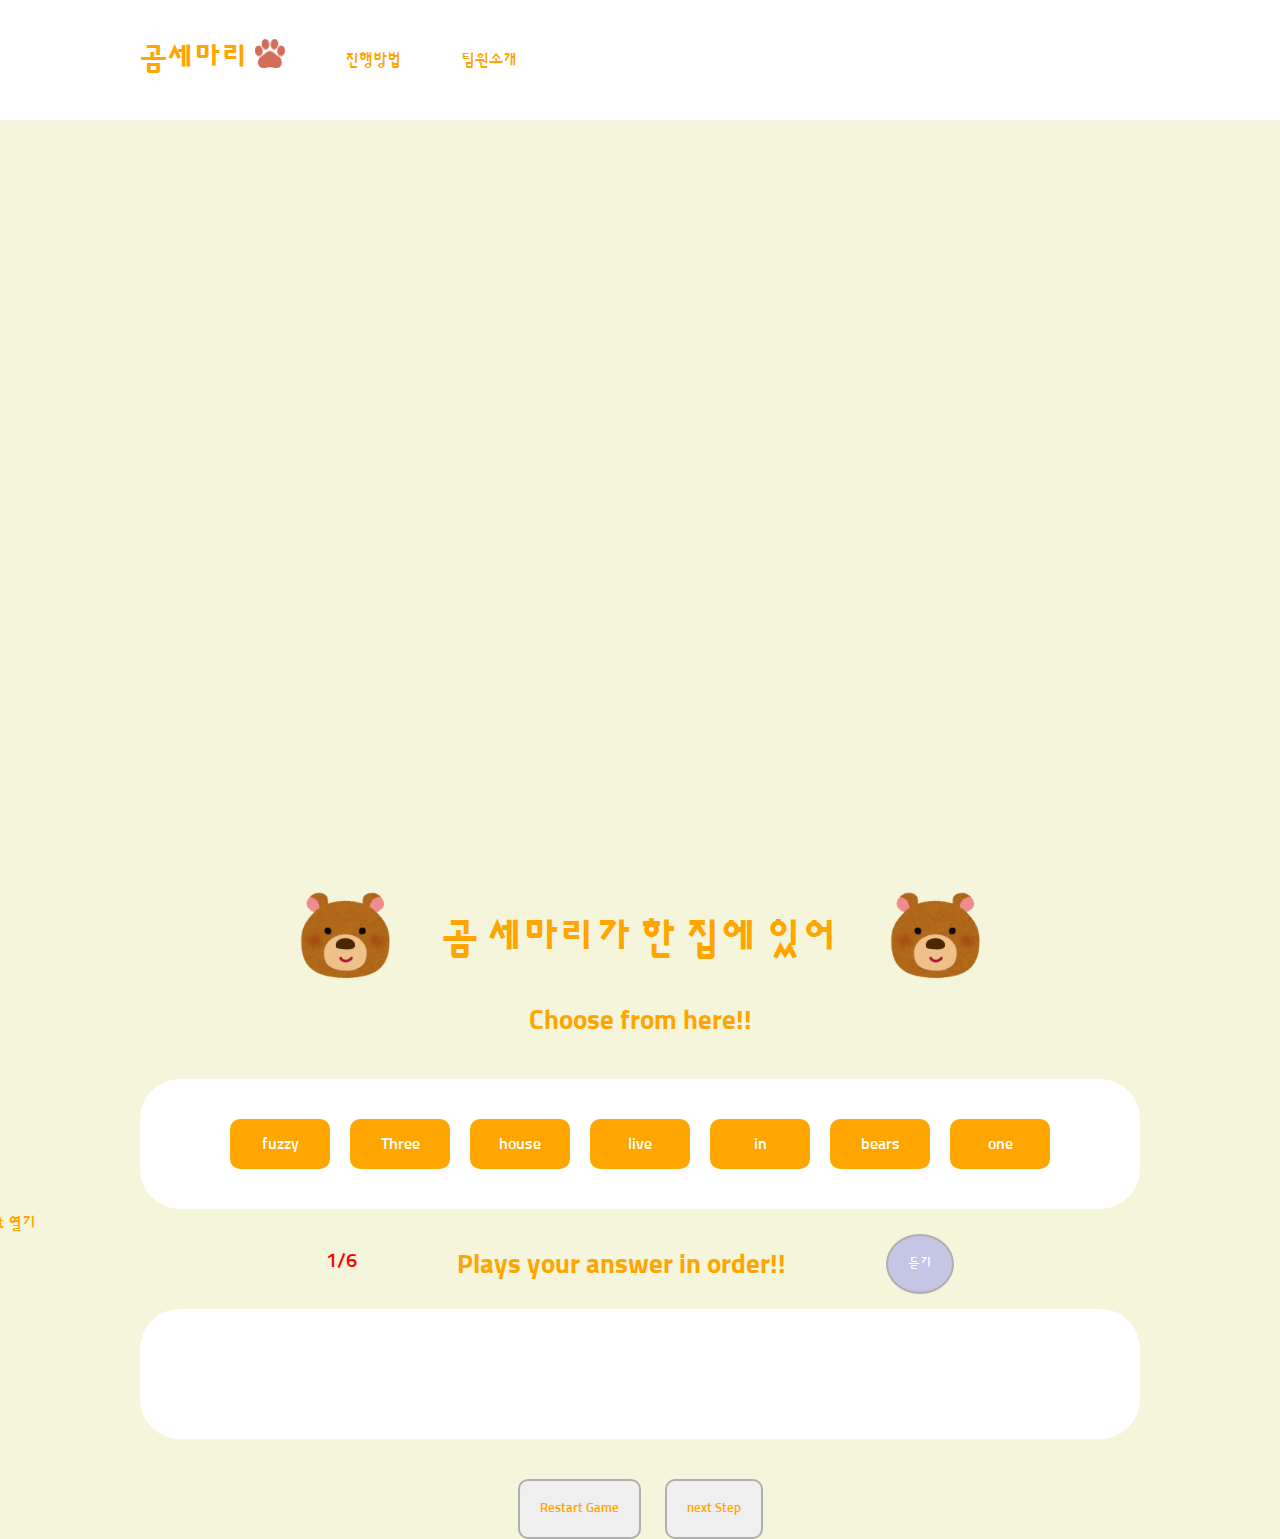
==== MAIN/main.html @ eb65d5d0 "1217 강문호 commit" ====
<!DOCTYPE html>
<html lang="en">
<head>
    <meta charset="UTF-8">
    <meta http-equiv="X-UA-Compatible" content="IE=edge">
    <meta name="viewport" content="width=device-width, initial-scale=1.0">
    <title>영어퀴즈!</title>
    <link rel="stylesheet" href="style.css">
    <script src="jquery.js"></script>
    <script src="song.js"></script>
    <script src="app.js"></script>
</head>
<body>
    
    <header>
        <nav>
            <h1>곰세마리
                <img src="../IMG/foot.png" alt="" width="30px">
            </h1>
            <ul>
                <li><a href="#">진행방법</a></li>
                <li><a href="#">팀원소개</a></li>
            </ul>
        </nav>
    </header>
    <section>
        <article>
            <embed class="avi" src="https://www.youtube.com/embed/9DG0WdjaEGY" title="YouTube video player" width="960" height="720">
            </article>
            <article>
                <div class="wordZone">
                    <img src="../IMG/pngBear.png" alt="">
                    <p class="word"></p>
                    <img src="../IMG/pngBear.png" alt="">
                </div> <!-- wordZone-->

                <h3>Choose from here!!</h3>

                <div class="box"></div> <!--card를 담는 box-->

                <div class="plays">
                    <p class="remain">남은문항수</p>
                    <h3>Plays your answer in order!!</h3>
                    <button id="aviTimeBtn">듣기</button>
                </div><!--plays-->
                <div class="box" id="answerBox"></div> <!-- 정답 box-->
            </article> <!-- article 2 -->

            <button id="resultBtn">Restart Game</button>
            <button id="nextBtn">next Step</button>

            <aside>
                <span>Play List 열기</span>
                <button id="songBtn"><img src="../IMG/song1.png" alt="" width="50px"></button>
                <ul class="songList hidden">
                    <li>
                        <a href="">
                            <img src="../IMG/bear.jpg" width="50px" alt="">
                            <p>곰세마리</p>
                        </a>
                    </li>
                    <li>
                        <a href="">
                            <img src="../IMG/older.jpg" width="100px" alt="">
                            <p>Order</p>
                        </a>
                    </li>
                </ul>
            </aside>
        </section>
    </div>
</body>
</html>
---- MAIN/style.css ----
@import url('https://fonts.googleapis.com/css2?family=Jua&family=Single+Day&family=Sunflower:wght@700&display=swap'); 
*{
    font-family: 'Sunflower', sans-serif;
    color : orange;
    margin: 0;
    padding: 0;
    text-decoration: none;
    list-style: none;
}    
body {
    background-color: beige;
}
/* ////////////////////////////////////////////////////// header */
header {
    background-color: white;
    padding: 30px 0;
}
nav {
    display: flex;
    width: 1000px;
    margin: 0 auto;
}
h1 { 
    font-size: 30px;
    margin-right: 30px;
    line-height: 60px;
}
nav ul {
    display : flex;
    line-height: 60px;
}

nav ul li a {
    padding: 30px;
}
nav li a:hover{
    text-decoration: underline wavy #C5C5E6;
    text-underline-offset : 5px;

}
/* ////////////////////////////////////////////////////// header */
section {
    width: 1000px;
    margin: 0 auto;
    text-align: center;
    position: relative;
}
.word {
    font-size: 40px;
    font-weight: bold;
}
.box{
    height: 50px;
    background-color: white;
    padding: 40px;
    justify-content: center;
    border-radius: 40px;
    margin-bottom: 40px;
    display: flex;
}
h3 {
    font-size: 27px;
    margin-bottom: 40px;
}
.wordZone {
    display: flex;
    justify-content: center;
    margin-top: 70px;
}
.wordZone img {
    width: 90px;    
    position: relative;
    top: -24px;
}

.word {   /* 한글 노래 출력하는 태그*/
    width: 500px;
}
.card {
    width: 100px;
    height: 50px;
    line-height: 50px;
    text-align: center;
    border-radius: 10px;
    background-color: orange;
    margin-right: 20px;
    color: white;
}
.card:last-child {
    margin-right: 0;
}

button{
    padding: 20px;
    border: 2px solid rgb(175, 175, 175);
    border-radius: 10px;
    cursor: pointer;
    animation-duration: .2s;
    margin-right: 20px;
}
button:active{
    box-shadow: inset -.3rem -.1rem 1.4rem  #FBFBFB,
    inset .3rem .4rem .8rem #BEC5D0;
}

.plays {
    display: flex;
    justify-content: center;
    margin-top: 70px 0;
}
.remain {
    font-size: 20px;
    color: red;
}
.plays h3 {
    margin: 0px 100px;
}
#aviTimeBtn {
    border-radius: 50%;
    background-color: #C5C5E6;
    color: white;
    position: relative;
    bottom: 15px;
    margin-right: 0;
}
/* ////////////////////////////////////////////////////// aside */
aside {
    width: 300px;
    /* height: 300px; */
    position: absolute;
    bottom: 230px;
    left: -200px;
    width: 100px;
}

#songBtn {
    border: none;
    border-radius: 50%;
    background-color: white;
    margin-top: 20px;
}
.songList {
    height: 000px;
    visibility: hidden;
    /* background-color: white; */
    opacity: 0;
    transition: .8s;
    overflow: hidden;
}
.songList li {
    border-radius: 50%;
    height: 100px;
    background-color: white;
    margin: 20px 0;
}
.songList li img {
    margin-top: 15px;
}
.songList li:last-child img {
    border-radius: 50%;
    position: relative;
    top: -15px;
} 
.songList li:last-child  p{
    position: relative;
    top: -50px;
}
/* ////////////////////////////////////////////////////// aside */
#nextBtn {
    margin-right: 0;
}





.draggingCard {
    border: 1px solid;
    border-color: red;
    background-color: red;
}
.overCard {
    background-color: orange;
}
.overBox {
    border: 3px solid brown;
}
.marginBox {
    margin: 0px 50px;
}

.hidden {
    visibility: hidden;;
}
.toggleEvent {
    visibility: visible;
    height: 300px;
    opacity: 1;
    transition: 1s;
}
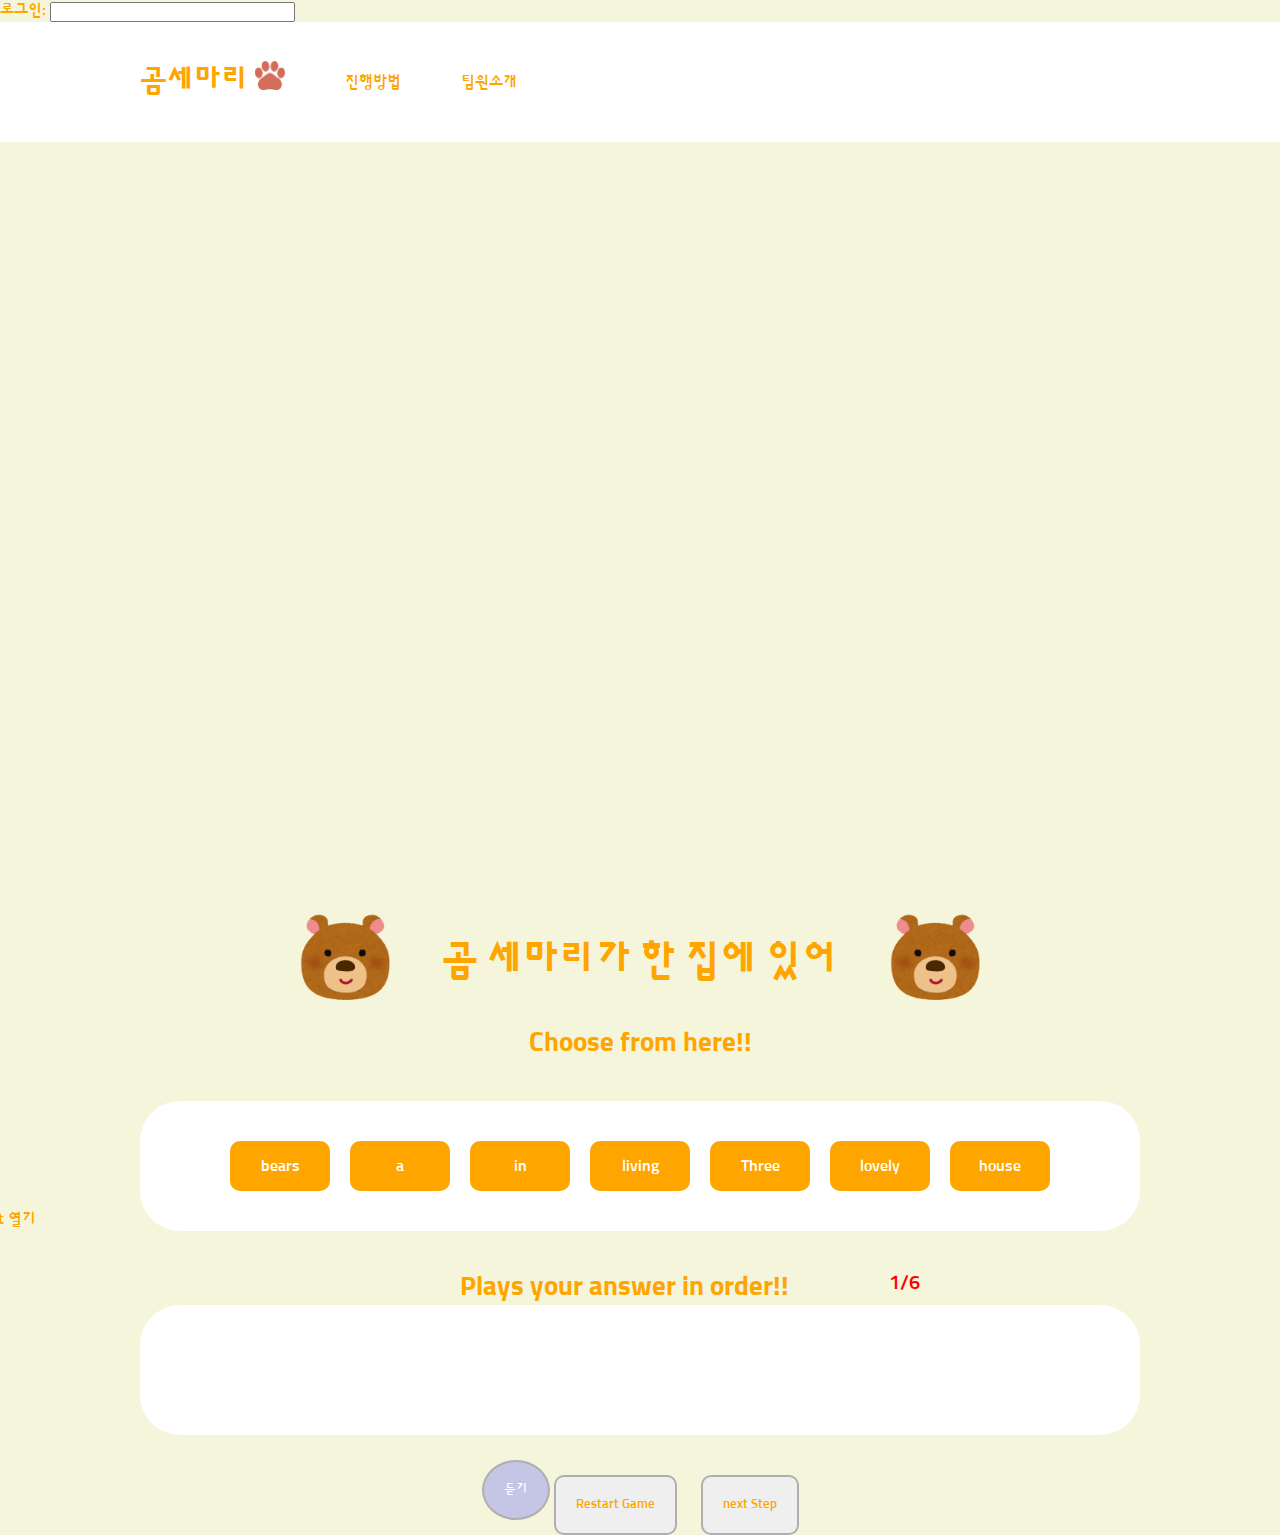
==== commit 70aaeef1: "훈명 : 풀받기" ====
--- a/MAIN/main.html
+++ b/MAIN/main.html
@@ -11,7 +11,8 @@
     <script src="app.js"></script>
 </head>
 <body>
-    
+    로그인: <input type="text" id="Login">
+    <p id="loginName"></p>
     <header>
         <nav>
             <h1>곰세마리
@@ -39,15 +40,17 @@
                 <div class="box"></div> <!--card를 담는 box-->
 
                 <div class="plays">
+                    <h3>Plays your answer in order!!</h3>
                     <p class="remain">남은문항수</p>
-                    <h3>Plays your answer in order!!</h3>
-                    <button id="aviTimeBtn">듣기</button>
                 </div><!--plays-->
                 <div class="box" id="answerBox"></div> <!-- 정답 box-->
             </article> <!-- article 2 -->
-
-            <button id="resultBtn">Restart Game</button>
-            <button id="nextBtn">next Step</button>
+            
+            <div class="btnBox">
+                <button id="aviTimeBtn">듣기</button>
+                <button id="resultBtn">Restart Game</button>
+                <button id="nextBtn">next Step</button>
+            </div>
 
             <aside>
                 <span>Play List 열기</span>
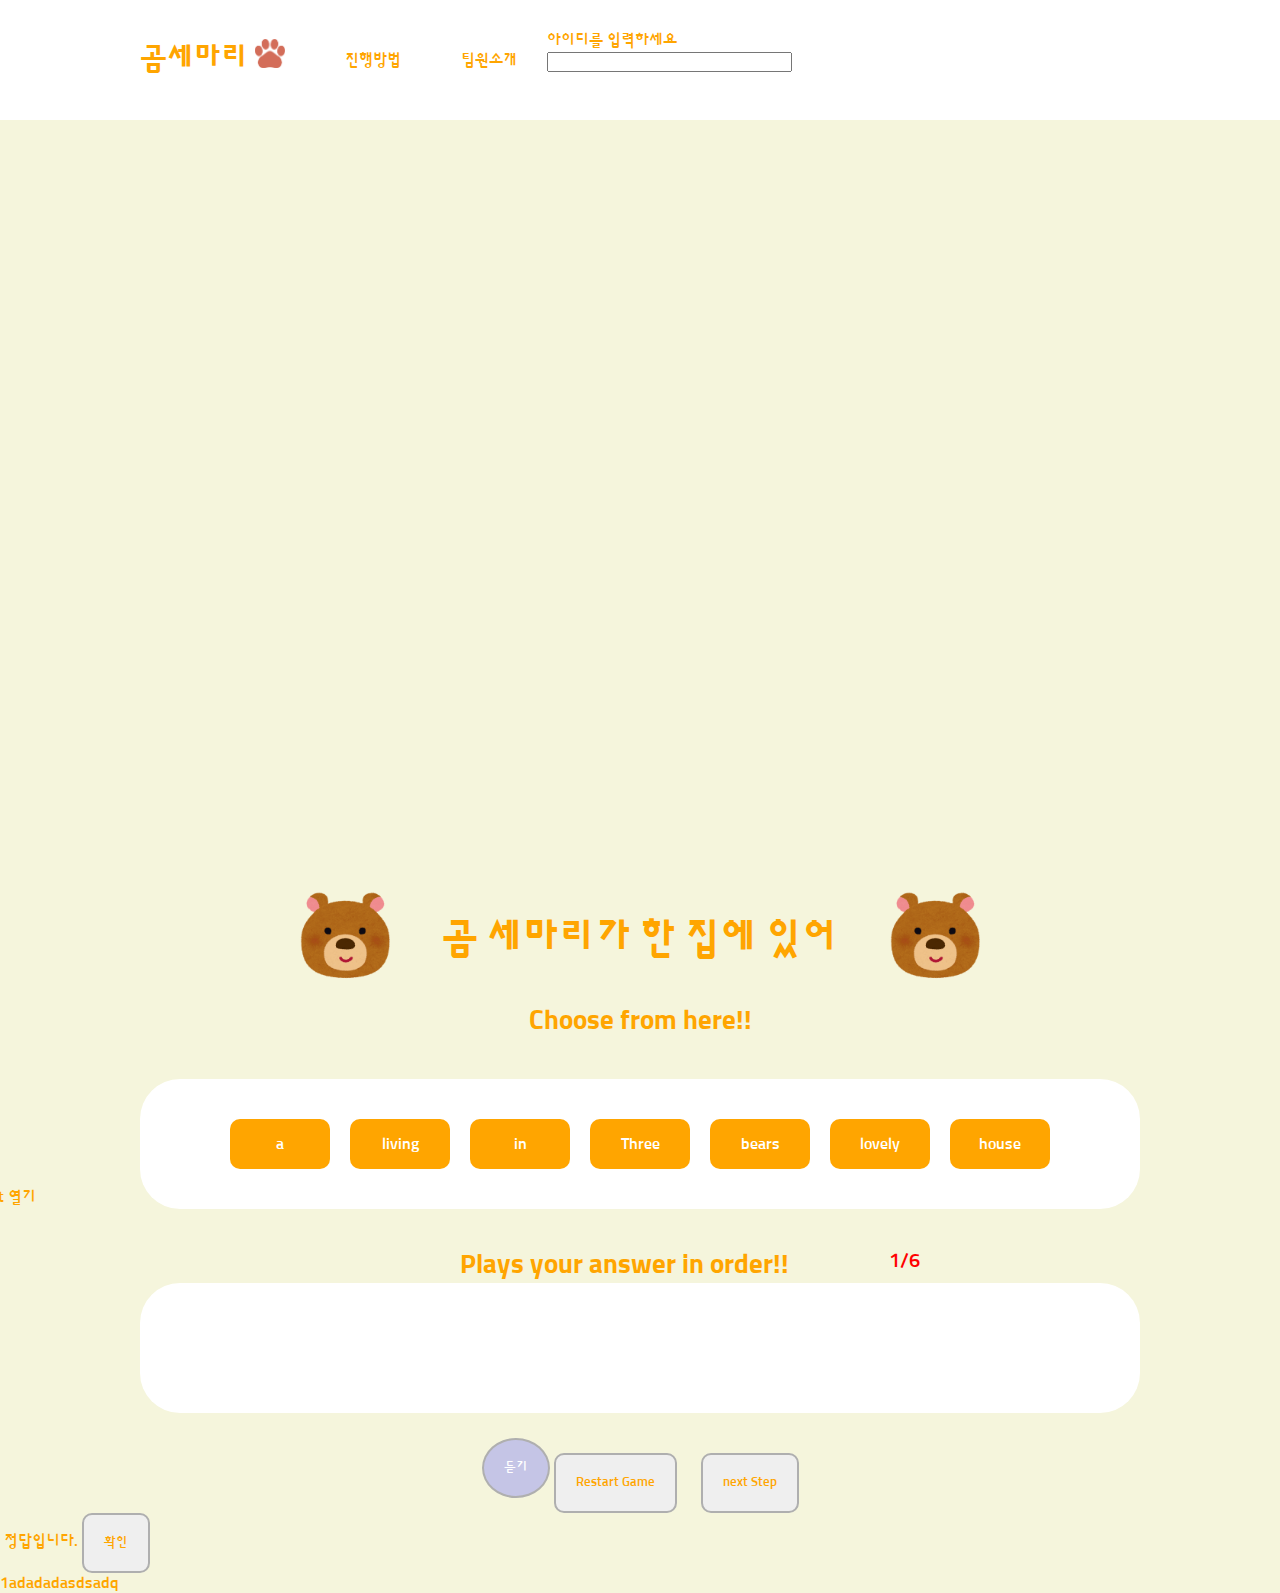
==== commit 55d8df22: "훈명 : 로그인 + 점수" ====
--- a/MAIN/main.html
+++ b/MAIN/main.html
@@ -11,8 +11,6 @@
     <script src="app.js"></script>
 </head>
 <body>
-    로그인: <input type="text" id="Login">
-    <p id="loginName"></p>
     <header>
         <nav>
             <h1>곰세마리
@@ -22,6 +20,10 @@
                 <li><a href="#">진행방법</a></li>
                 <li><a href="#">팀원소개</a></li>
             </ul>
+            <div class="inputZone">
+                <p id="loginID">아이디를 입력하세요</p>
+                <input type="text" name="" id="nameInput">
+            </div>
         </nav>
     </header>
     <section>
@@ -71,6 +73,11 @@
                 </ul>
             </aside>
         </section>
-    </div>
+        <div class="submitWindow none">
+            <img src="../IMG/o.png" alt="" width="100px">
+            <span>정답입니다.</span>
+            <button>확인</button>
+        </div>
+        <div class="positionBox none">1adadadasdsadq</div>
 </body>
 </html>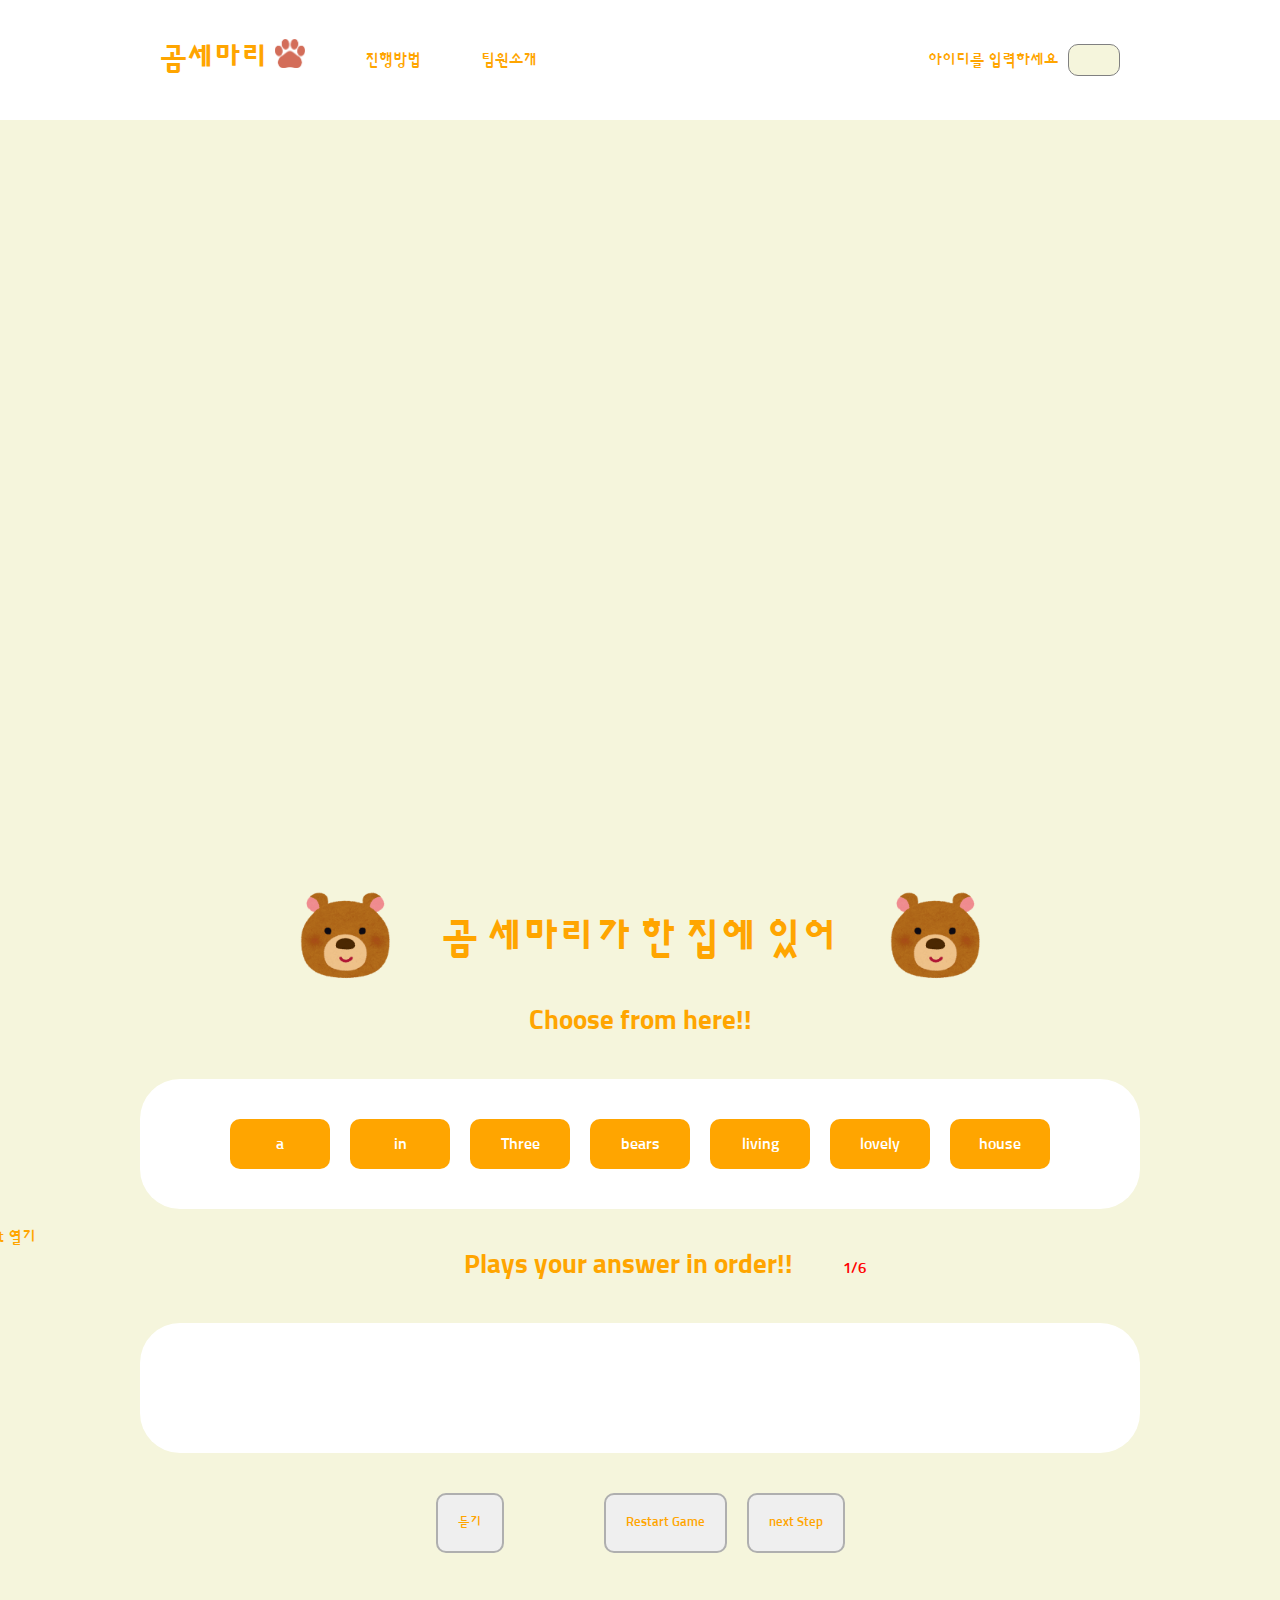
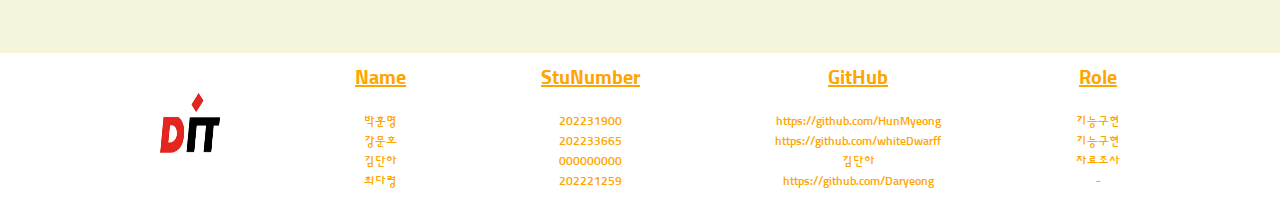
==== commit f7125ec4: "moonho" ====
--- a/MAIN/main.html
+++ b/MAIN/main.html
@@ -11,6 +11,7 @@
     <script src="app.js"></script>
 </head>
 <body>
+    <div class="positionBox none"></div>
     <header>
         <nav>
             <h1>곰세마리
@@ -21,7 +22,7 @@
                 <li><a href="#">팀원소개</a></li>
             </ul>
             <div class="inputZone">
-                <p id="loginID">아이디를 입력하세요</p>
+                <p>아이디를 입력하세요</p>
                 <input type="text" name="" id="nameInput">
             </div>
         </nav>
@@ -72,12 +73,37 @@
                     </li>
                 </ul>
             </aside>
-        </section>
+        </section> <!-- section -->
+
         <div class="submitWindow none">
             <img src="../IMG/o.png" alt="" width="100px">
             <span>정답입니다.</span>
             <button>확인</button>
-        </div>
-        <div class="positionBox none">1adadadasdsadq</div>
+        </div> <!-- submitWindow -->
+
+        <footer>
+            <div class="wrap">
+                <img src="../IMG/dit.png" alt="" width="60px" height="60px">
+                <div>
+                    <p>Name</p>
+                    박훈명<br>강문호<br>김단아<br>최다령
+                </div>
+                <div>
+                    <p>StuNumber</p>
+                    202231900<br>202233665<br>000000000<br>202221259
+                </div>
+                <div>
+                    <p>GitHub</p>
+                    <a href="https://github.com/HunMyeong">https://github.com/HunMyeong</a><br>
+                    <a href="https://github.com/whiteDwarff">https://github.com/whiteDwarff</a><br>
+                    <a href="https://github.com/whiteDwarff">김단아</a><br>
+                    <a href="https://github.com/Daryeong">https://github.com/Daryeong</a>
+                </div>
+                <div>
+                    <p>Role</p>
+                    기능구현<br>기능구현<br>자료조사<br>-
+                </div>
+            </div> <!-- wrap -->
+        </footer> 
 </body>
 </html>--- a/MAIN/style.css
+++ b/MAIN/style.css
@@ -17,29 +17,45 @@
     padding: 30px 0;
 }
 nav {
-    display: flex;
-    width: 1000px;
-    margin: 0 auto;
+    line-height: 60px;
+    width: 960px;
+    margin: 0 auto;
+    display: flex;
+    position:relative;
 }
 h1 { 
     font-size: 30px;
     margin-right: 30px;
-    line-height: 60px;
 }
 nav ul {
     display : flex;
-    line-height: 60px;
-}
-
+}
 nav ul li a {
     padding: 30px;
 }
 nav li a:hover{
     text-decoration: underline wavy #C5C5E6;
     text-underline-offset : 5px;
-
-}
-/* ////////////////////////////////////////////////////// header */
+}
+.inputZone {
+    position: absolute;
+    right: 0;
+    display: flex;
+    align-items: center;
+}
+.inputZone input {
+    height: 30px;
+    width: 30px;
+    border-radius: 10px;
+    border: 1px solid grey;
+    background-color: beige;
+    padding-left: 20px;
+    margin-left: 10px;
+}
+input:focus {
+    outline: 1px solid brown;
+}
+/* ////////////////////////////////////////////////////// section */
 section {
     width: 1000px;
     margin: 0 auto;
@@ -99,30 +115,20 @@
     animation-duration: .2s;
     margin-right: 20px;
 }
-button:active{
-    box-shadow: inset -.3rem -.1rem 1.4rem  #FBFBFB,
-    inset .3rem .4rem .8rem #BEC5D0;
-}
 
 .plays {
     display: flex;
     justify-content: center;
-    margin-top: 70px 0;
+    margin: 40px 0;
 }
 .remain {
-    font-size: 20px;
+    font-size: 15px;
     color: red;
+    position: relative;
+    top: 10px;
 }
 .plays h3 {
-    margin: 0px 100px;
-}
-#aviTimeBtn {
-    border-radius: 50%;
-    background-color: #C5C5E6;
-    color: white;
-    position: relative;
-    bottom: 15px;
-    margin-right: 0;
+    margin: 0px 50px;
 }
 /* ////////////////////////////////////////////////////// aside */
 aside {
@@ -166,15 +172,82 @@
     position: relative;
     top: -50px;
 }
-/* ////////////////////////////////////////////////////// aside */
+/* ////////////////////////////////////////////////////// btnBox */
+.btnBox {
+    display: flex;
+    justify-content: center;
+}
+#aviTimeBtn {
+    margin-right: 100px;
+}
 #nextBtn {
     margin-right: 0;
 }
-
-
-
-
-
+/* ////////////////////////////////////////////////////// submitWindow */
+.submitWindow {
+    width: 300px;
+    height: 250px;
+    background-color: white;
+    border-radius: 20px;
+    border: thin solid grey;
+    text-align: center;
+    box-shadow: 2px 2px rgb(183, 183, 183);
+    position: relative;
+    bottom: 400px;
+    margin: 0 auto;
+    z-index: 2;
+}
+.submitWindow img {
+    display: block;
+    margin: 0 auto;
+    padding: 20px 0 ;
+}
+.submitWindow span {
+    margin-right: 30px;
+    font-size: 20px;
+}
+/* ////////////////////////////////////////////////////// positionBox */
+.positionBox {
+    position: absolute;
+    top: 0;
+    width: 100%;
+    height: 2061px;
+    background: rgba(0, 0, 0, 0.5);
+    z-index: 1;
+}
+/* ////////////////////////////////////////////////////// footer */
+footer {
+    background-color: white;
+    margin-top: 100px;
+    padding: 15px 0;
+}
+footer .wrap {
+    width: 960px;
+    margin: 0 auto;
+    display: flex;
+    justify-content: space-between;
+    text-align: center;
+    line-height: 20px;
+    font-size: 12px;
+}
+footer .wrap img {
+    margin-top: 25px;
+}
+footer .wrap p {
+    font-size: 20px;
+    font-weight: bold;
+    text-decoration: underline;
+    margin-bottom: 24px;
+}
+footer .wrap div:last-child {
+    border: none;
+    margin: 0;
+    padding: 0;
+} 
+footer a:hover {
+    background-color: #d8d8e6;
+}
+/* ////////////////////////////////////////////////////// scriptEvent */
 .draggingCard {
     border: 1px solid;
     border-color: red;
@@ -189,9 +262,14 @@
 .marginBox {
     margin: 0px 50px;
 }
-
 .hidden {
     visibility: hidden;;
+}
+.none {
+    display: none;
+}
+.block {
+    display: block;
 }
 .toggleEvent {
     visibility: visible;
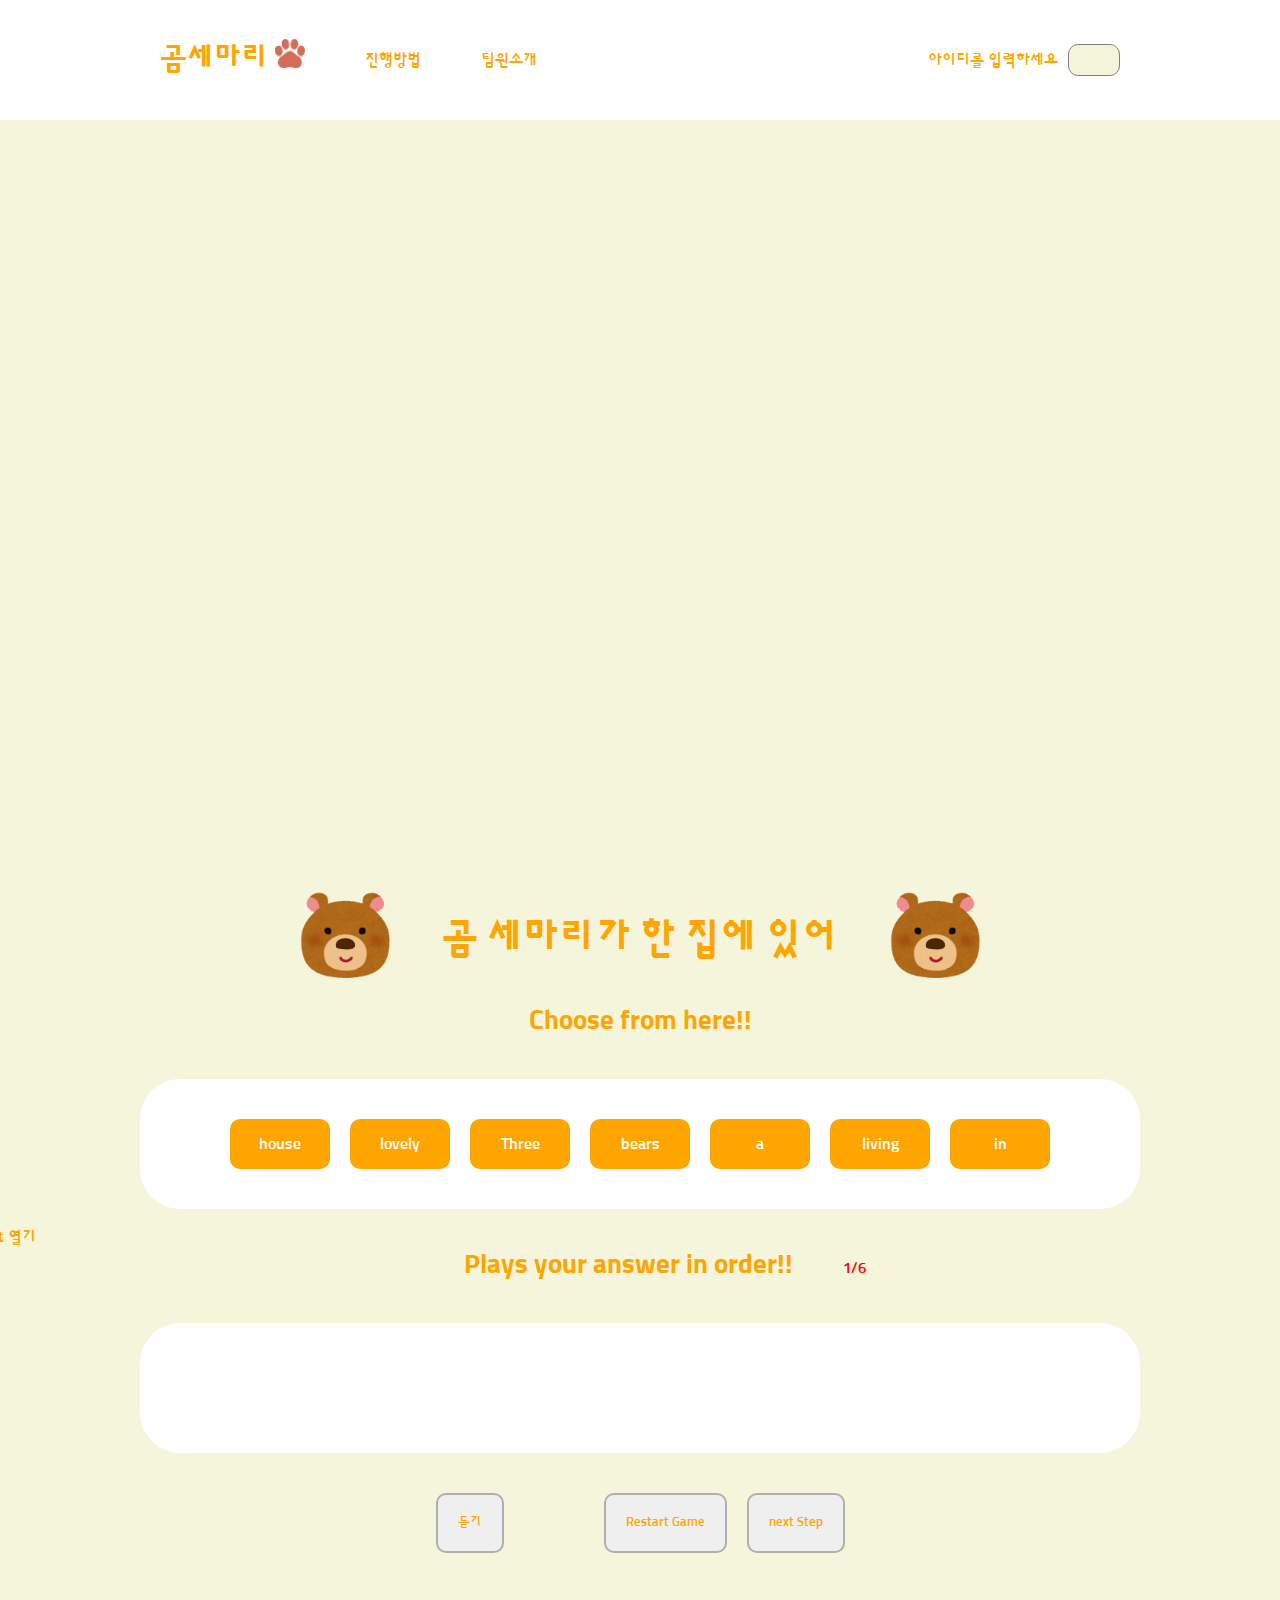
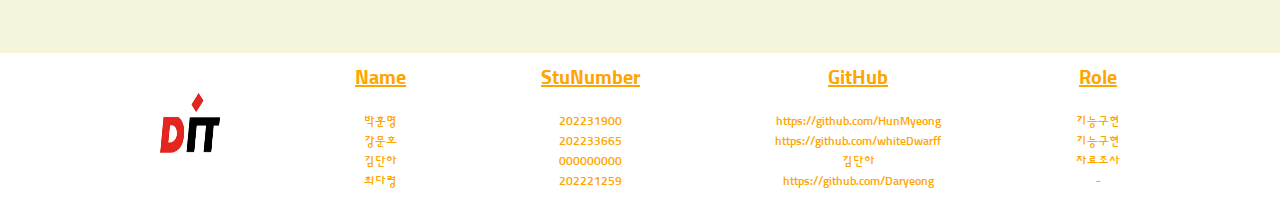
==== commit 0637fadc: "Merge branch 'main' of https://github.com/whiteDwarff/DragAndDrop" ====
--- a/MAIN/main.html
+++ b/MAIN/main.html
@@ -22,7 +22,7 @@
                 <li><a href="#">팀원소개</a></li>
             </ul>
             <div class="inputZone">
-                <p>아이디를 입력하세요</p>
+                <p id="loginID">아이디를 입력하세요</p>
                 <input type="text" name="" id="nameInput">
             </div>
         </nav>
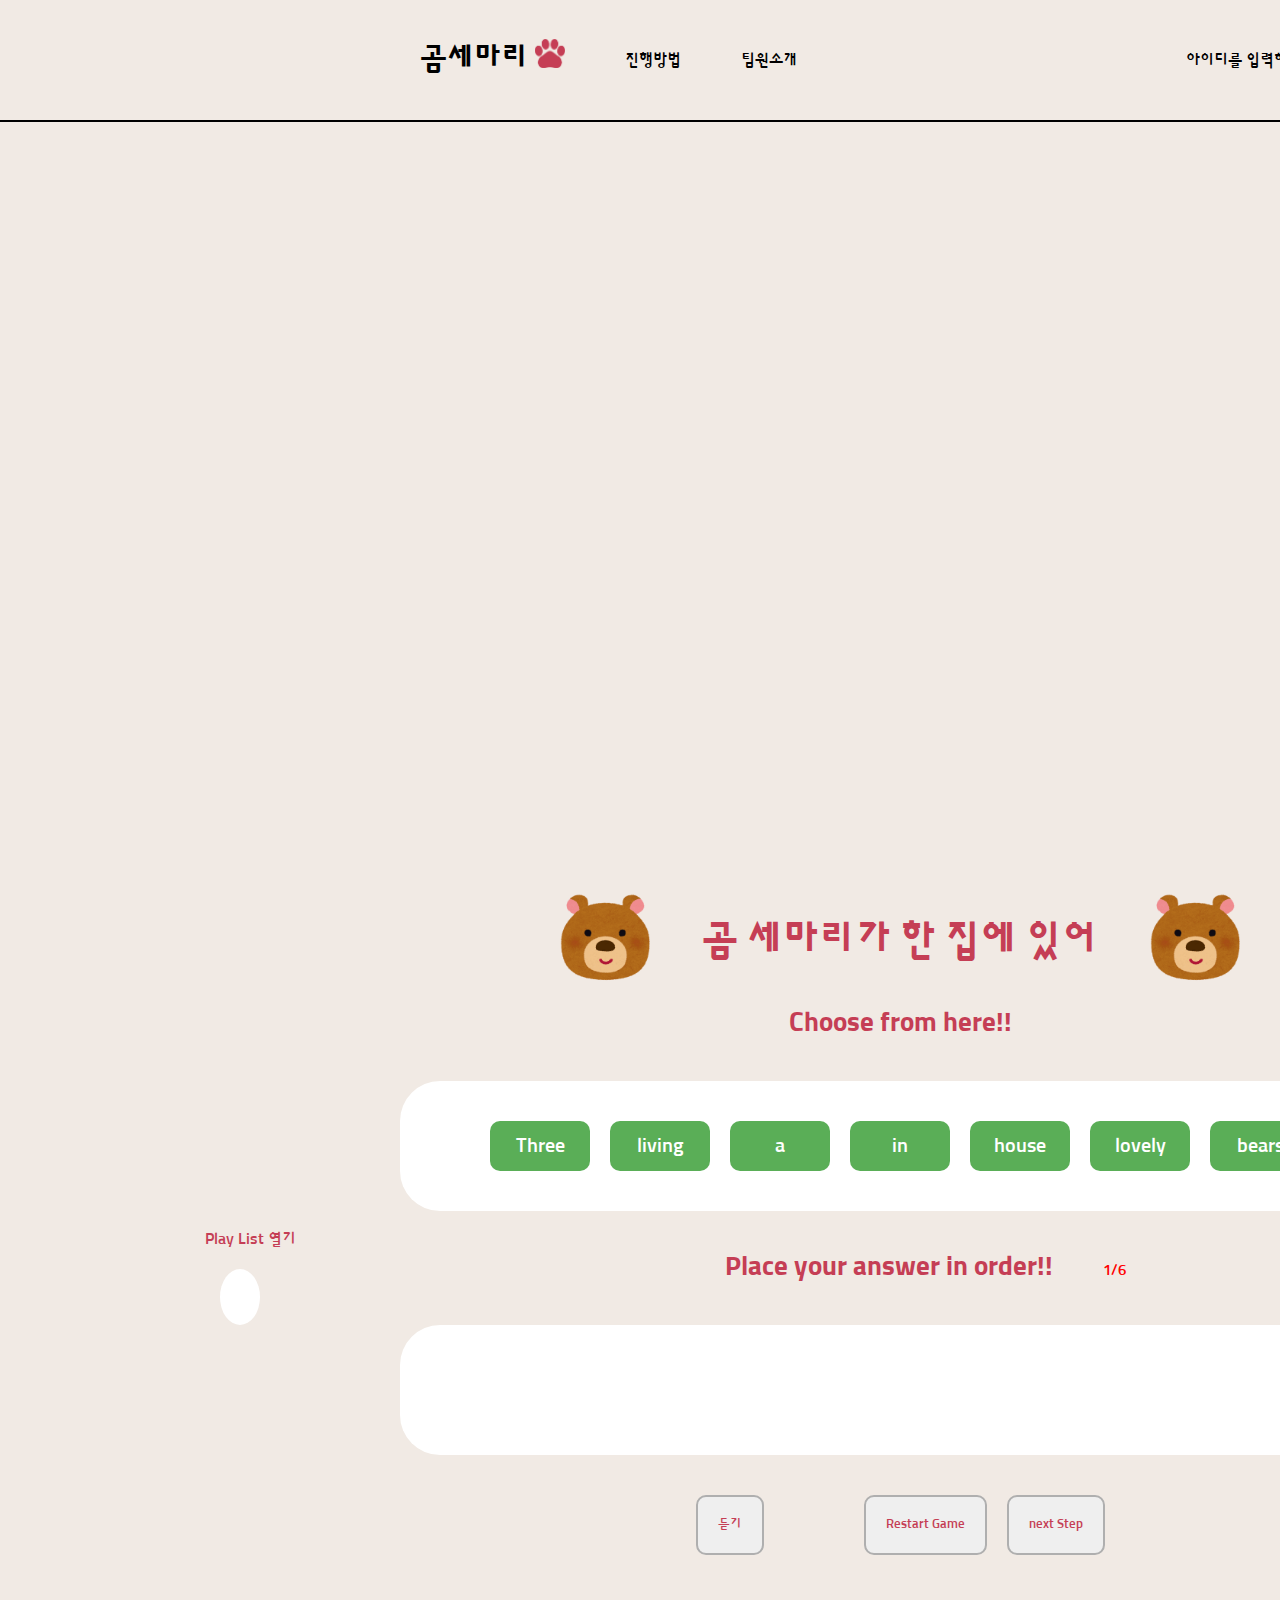
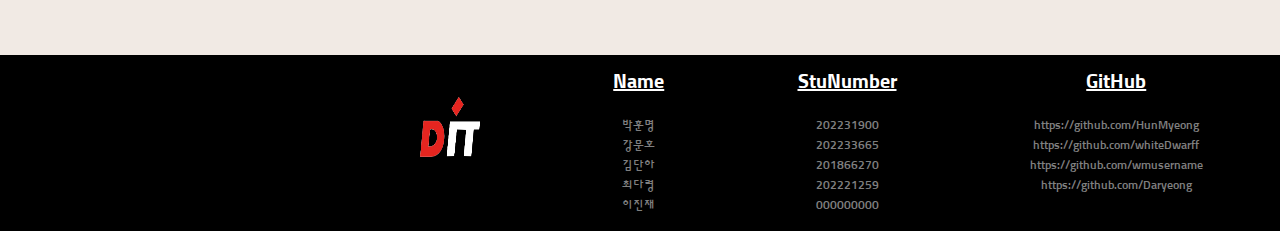
==== commit 193f7128: "1221 강문호 commit" ====
--- a/MAIN/main.html
+++ b/MAIN/main.html
@@ -4,7 +4,7 @@
     <meta charset="UTF-8">
     <meta http-equiv="X-UA-Compatible" content="IE=edge">
     <meta name="viewport" content="width=device-width, initial-scale=1.0">
-    <title>영어퀴즈!</title>
+    <title>Drag & Drop Game!</title>
     <link rel="stylesheet" href="style.css">
     <script src="jquery.js"></script>
     <script src="song.js"></script>
@@ -15,11 +15,11 @@
     <header>
         <nav>
             <h1>곰세마리
-                <img src="../IMG/foot.png" alt="" width="30px">
+                <img src="../IMG/mainfoot.png" alt="" width="30px">
             </h1>
             <ul>
-                <li><a href="#">진행방법</a></li>
-                <li><a href="#">팀원소개</a></li>
+                <li><a href="../RULES/rule.html">진행방법</a></li>
+                <li><a href="#ft">팀원소개</a></li>
             </ul>
             <div class="inputZone">
                 <p id="loginID">아이디를 입력하세요</p>
@@ -30,24 +30,24 @@
     <section>
         <article>
             <embed class="avi" src="https://www.youtube.com/embed/9DG0WdjaEGY" title="YouTube video player" width="960" height="720">
-            </article>
-            <article>
-                <div class="wordZone">
-                    <img src="../IMG/pngBear.png" alt="">
-                    <p class="word"></p>
-                    <img src="../IMG/pngBear.png" alt="">
-                </div> <!-- wordZone-->
+        </article>
+        <article>
+            <div class="wordZone">
+                <img src="../IMG/pngBear.png" alt="">
+                <p class="word"></p>
+                <img src="../IMG/pngBear.png" alt="">
+            </div> <!-- wordZone-->
 
-                <h3>Choose from here!!</h3>
+            <h3>Choose from here!!</h3>
 
-                <div class="box"></div> <!--card를 담는 box-->
+            <div class="box"></div> <!--card를 담는 box-->
 
-                <div class="plays">
-                    <h3>Plays your answer in order!!</h3>
-                    <p class="remain">남은문항수</p>
-                </div><!--plays-->
-                <div class="box" id="answerBox"></div> <!-- 정답 box-->
-            </article> <!-- article 2 -->
+            <div class="plays">
+                <h3>Place your answer in order!!</h3>
+                <p class="remain">남은문항수</p>
+            </div><!--plays-->
+            <div class="box" id="answerBox"></div> <!-- 정답 box-->
+        </article> <!-- article 2 -->
             
             <div class="btnBox">
                 <button id="aviTimeBtn">듣기</button>
@@ -81,29 +81,30 @@
             <button>확인</button>
         </div> <!-- submitWindow -->
 
-        <footer>
+        <footer id="ft">
             <div class="wrap">
-                <img src="../IMG/dit.png" alt="" width="60px" height="60px">
+                <img src="../IMG/ruledit.png" alt="" width="60px" height="60px">
                 <div>
                     <p>Name</p>
-                    박훈명<br>강문호<br>김단아<br>최다령
+                    박훈명<br>강문호<br>김단아<br>최다령<br>이진재
                 </div>
                 <div>
                     <p>StuNumber</p>
-                    202231900<br>202233665<br>000000000<br>202221259
+                    202231900<br>202233665<br>201866270<br>202221259<br>000000000
                 </div>
                 <div>
                     <p>GitHub</p>
                     <a href="https://github.com/HunMyeong">https://github.com/HunMyeong</a><br>
                     <a href="https://github.com/whiteDwarff">https://github.com/whiteDwarff</a><br>
-                    <a href="https://github.com/whiteDwarff">김단아</a><br>
+                    <a href="https://github.com/wmusername">https://github.com/wmusername</a><br>
                     <a href="https://github.com/Daryeong">https://github.com/Daryeong</a>
                 </div>
                 <div>
                     <p>Role</p>
-                    기능구현<br>기능구현<br>자료조사<br>-
+                    기능구현<br>기능구현<br>자료조사<br>-<br>-
                 </div>
             </div> <!-- wrap -->
         </footer> 
+
 </body>
 </html>--- a/MAIN/style.css
+++ b/MAIN/style.css
@@ -2,19 +2,21 @@
 @import url('https://fonts.googleapis.com/css2?family=Jua&family=Single+Day&family=Sunflower:wght@700&display=swap'); 
 *{
     font-family: 'Sunflower', sans-serif;
-    color : orange;
+    /* color : orange; */
     margin: 0;
     padding: 0;
     text-decoration: none;
     list-style: none;
 }    
 body {
-    background-color: beige;
+    background-color: #f1eae4;
+    min-width: 1800px;
 }
 /* ////////////////////////////////////////////////////// header */
 header {
-    background-color: white;
+    /* background-color: white; */
     padding: 30px 0;
+    border-bottom: 2px solid black;
 }
 nav {
     line-height: 60px;
@@ -32,10 +34,11 @@
 }
 nav ul li a {
     padding: 30px;
+    color: black;
 }
 nav li a:hover{
-    text-decoration: underline wavy #C5C5E6;
-    text-underline-offset : 5px;
+    background: rgba(255, 255, 255, 0.5);
+    border-radius: 30px;
 }
 .inputZone {
     position: absolute;
@@ -47,13 +50,26 @@
     height: 30px;
     width: 30px;
     border-radius: 10px;
-    border: 1px solid grey;
-    background-color: beige;
+    border: 2px solid #c53e55;
+    background-color: #f1eae4;
     padding-left: 20px;
     margin-left: 10px;
 }
 input:focus {
-    outline: 1px solid brown;
+    outline: 2px solid #c53e55;
+}
+#logoutID {
+    width: auto;
+    height: 20px;
+    display: flex;
+    align-items: center;
+    margin-right: 0;
+    margin-left: 10px;
+} 
+.inputZone span {
+    display: inline-block;
+    font-size: 20px;
+    color: red;
 }
 /* ////////////////////////////////////////////////////// section */
 section {
@@ -61,6 +77,7 @@
     margin: 0 auto;
     text-align: center;
     position: relative;
+    color: #c53e55;
 }
 .word {
     font-size: 40px;
@@ -84,6 +101,7 @@
     justify-content: center;
     margin-top: 70px;
 }
+
 .wordZone img {
     width: 90px;    
     position: relative;
@@ -99,9 +117,10 @@
     line-height: 50px;
     text-align: center;
     border-radius: 10px;
-    background-color: orange;
+    background-color: #5aae57;
     margin-right: 20px;
     color: white;
+    font-size: 20px;
 }
 .card:last-child {
     margin-right: 0;
@@ -114,6 +133,8 @@
     cursor: pointer;
     animation-duration: .2s;
     margin-right: 20px;
+    color: #c53e55;
+
 }
 
 .plays {
@@ -211,15 +232,21 @@
     position: absolute;
     top: 0;
     width: 100%;
-    height: 2061px;
+    height: 2080px;
     background: rgba(0, 0, 0, 0.5);
     z-index: 1;
 }
 /* ////////////////////////////////////////////////////// footer */
 footer {
-    background-color: white;
+    background-color: black;
+    border-top: 2px solid black;
     margin-top: 100px;
     padding: 15px 0;
+    color: grey;
+}
+footer a {
+    color: grey;
+    
 }
 footer .wrap {
     width: 960px;
@@ -238,6 +265,7 @@
     font-weight: bold;
     text-decoration: underline;
     margin-bottom: 24px;
+    color: white
 }
 footer .wrap div:last-child {
     border: none;
@@ -247,14 +275,18 @@
 footer a:hover {
     background-color: #d8d8e6;
 }
+
+
+
 /* ////////////////////////////////////////////////////// scriptEvent */
 .draggingCard {
     border: 1px solid;
     border-color: red;
+    background-color: #675094;
+
+}
+.overCard {
     background-color: red;
-}
-.overCard {
-    background-color: orange;
 }
 .overBox {
     border: 3px solid brown;
@@ -280,3 +312,6 @@
 
 
 
+
+
+
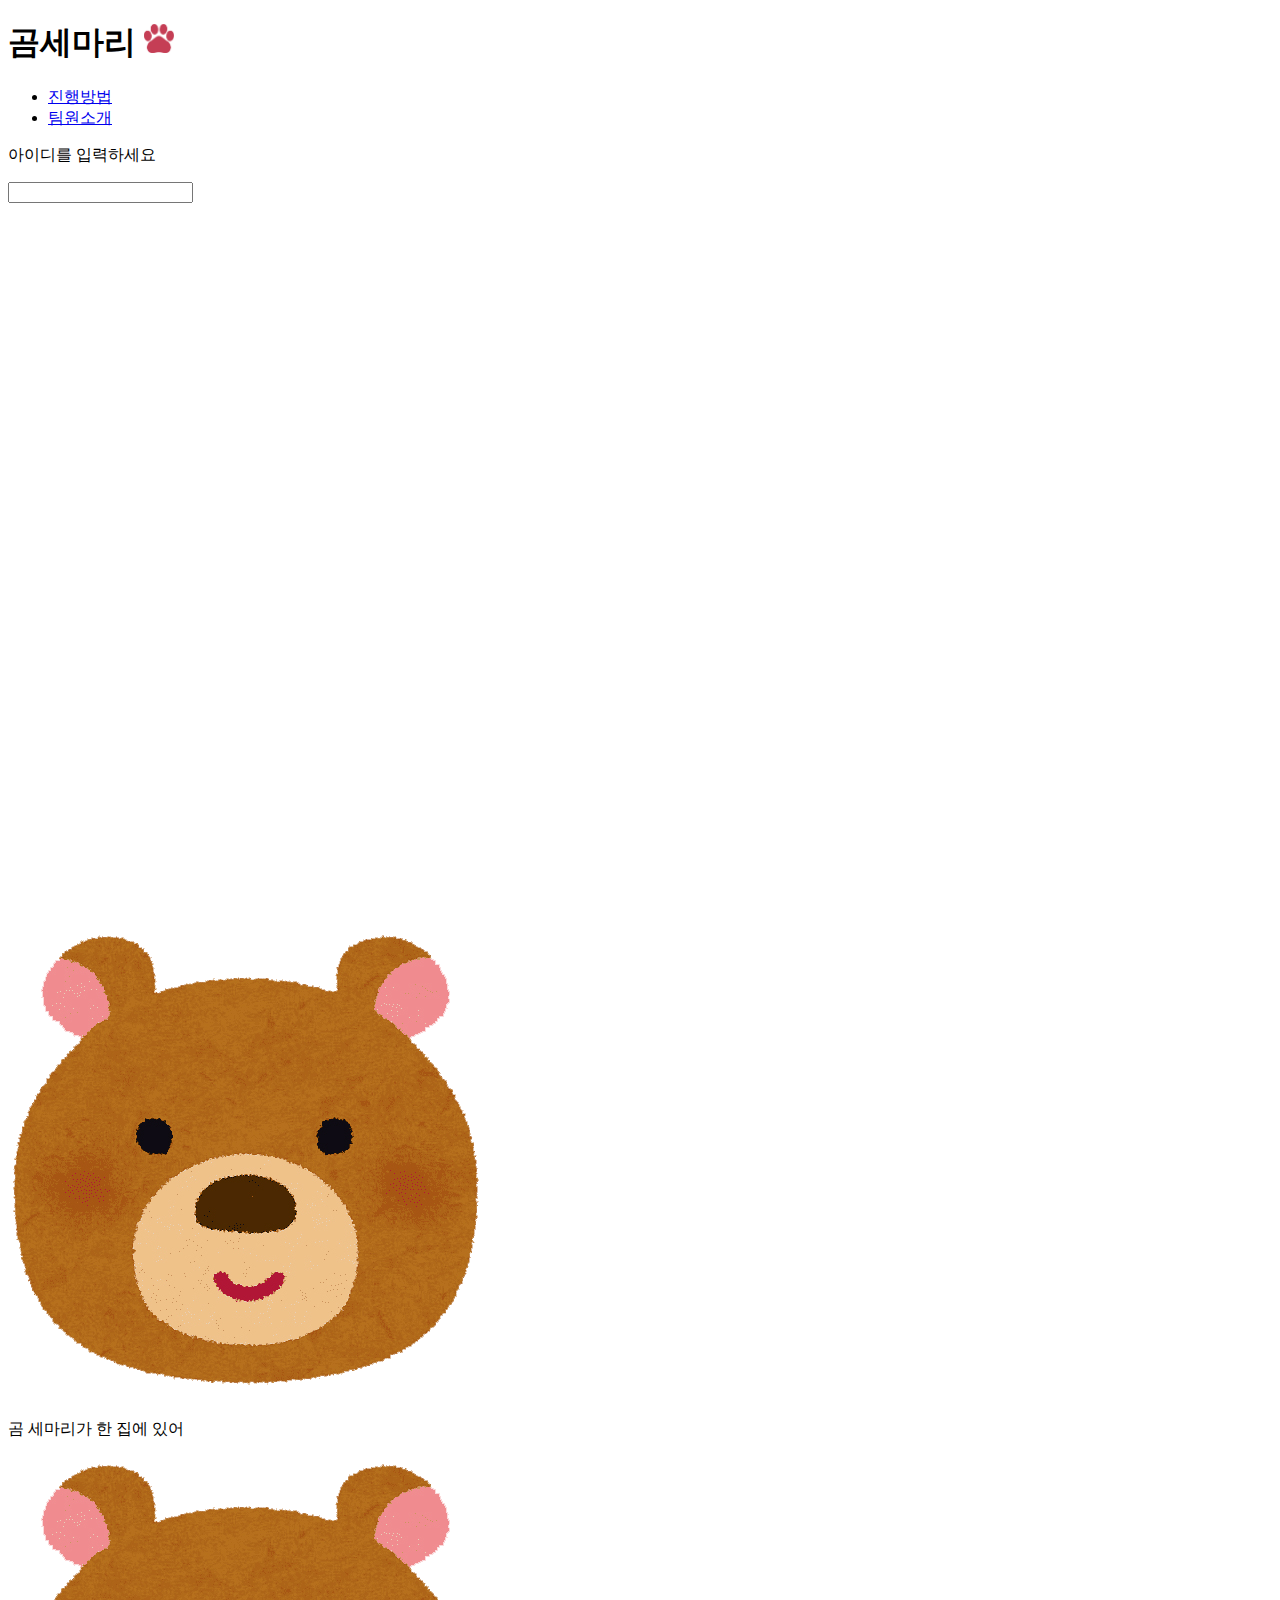
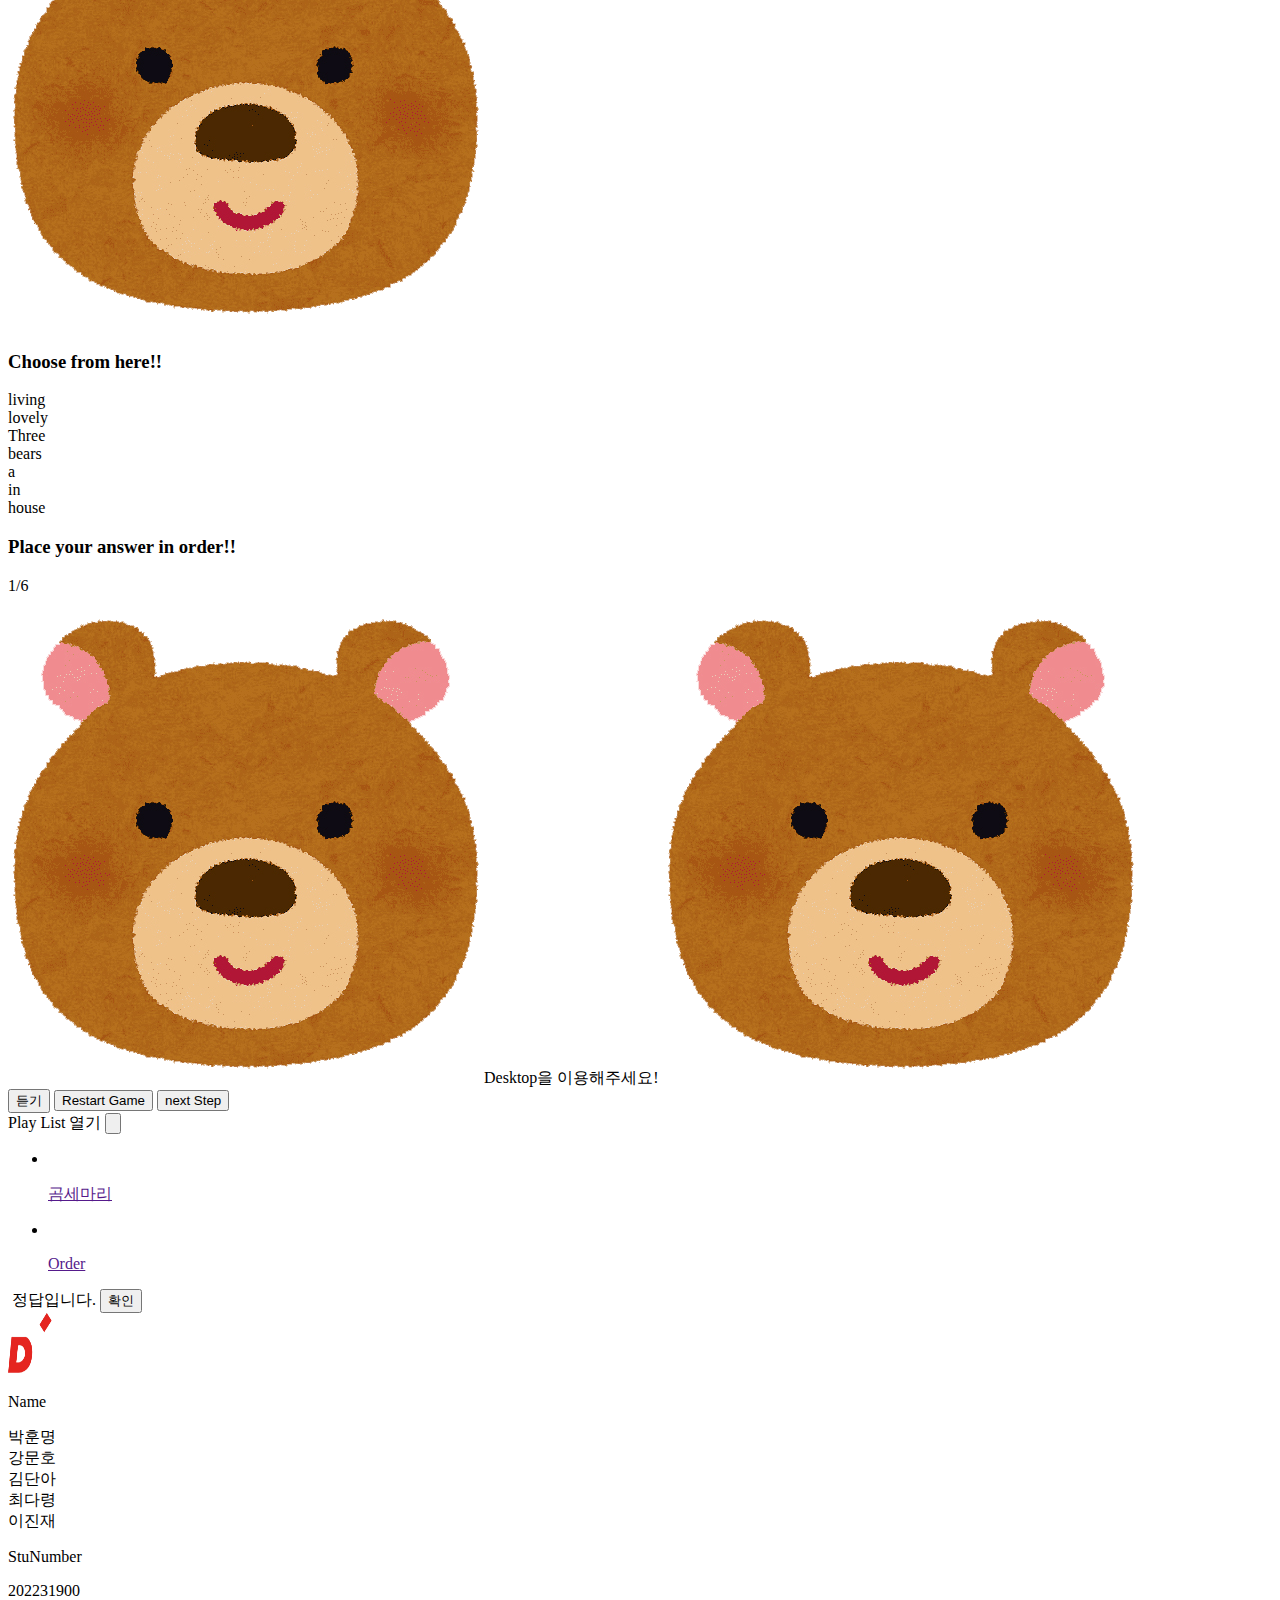
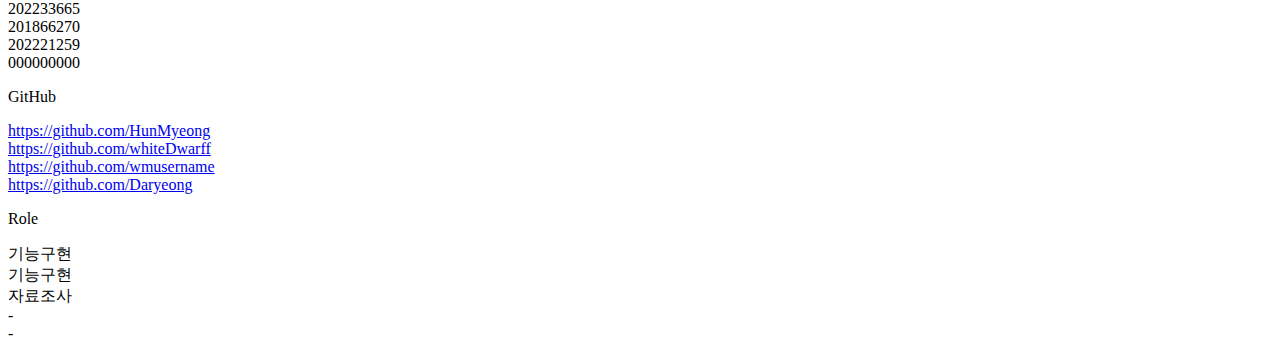
==== commit ffa5349c: "1223 commit" ====
--- a/MAIN/main.html
+++ b/MAIN/main.html
@@ -5,7 +5,7 @@
     <meta http-equiv="X-UA-Compatible" content="IE=edge">
     <meta name="viewport" content="width=device-width, initial-scale=1.0">
     <title>Drag & Drop Game!</title>
-    <link rel="stylesheet" href="style.css">
+    <link rel="stylesheet" href="test.css">
     <script src="jquery.js"></script>
     <script src="song.js"></script>
     <script src="app.js"></script>
@@ -48,6 +48,11 @@
             </div><!--plays-->
             <div class="box" id="answerBox"></div> <!-- 정답 box-->
         </article> <!-- article 2 -->
+        <article id="lastAc">
+            <img src="../IMG/pngBear.png" alt="" >
+            <span>Desktop을 이용해주세요!</span>
+            <img src="../IMG/pngBear.png" alt="" >
+        </article>
             
             <div class="btnBox">
                 <button id="aviTimeBtn">듣기</button>
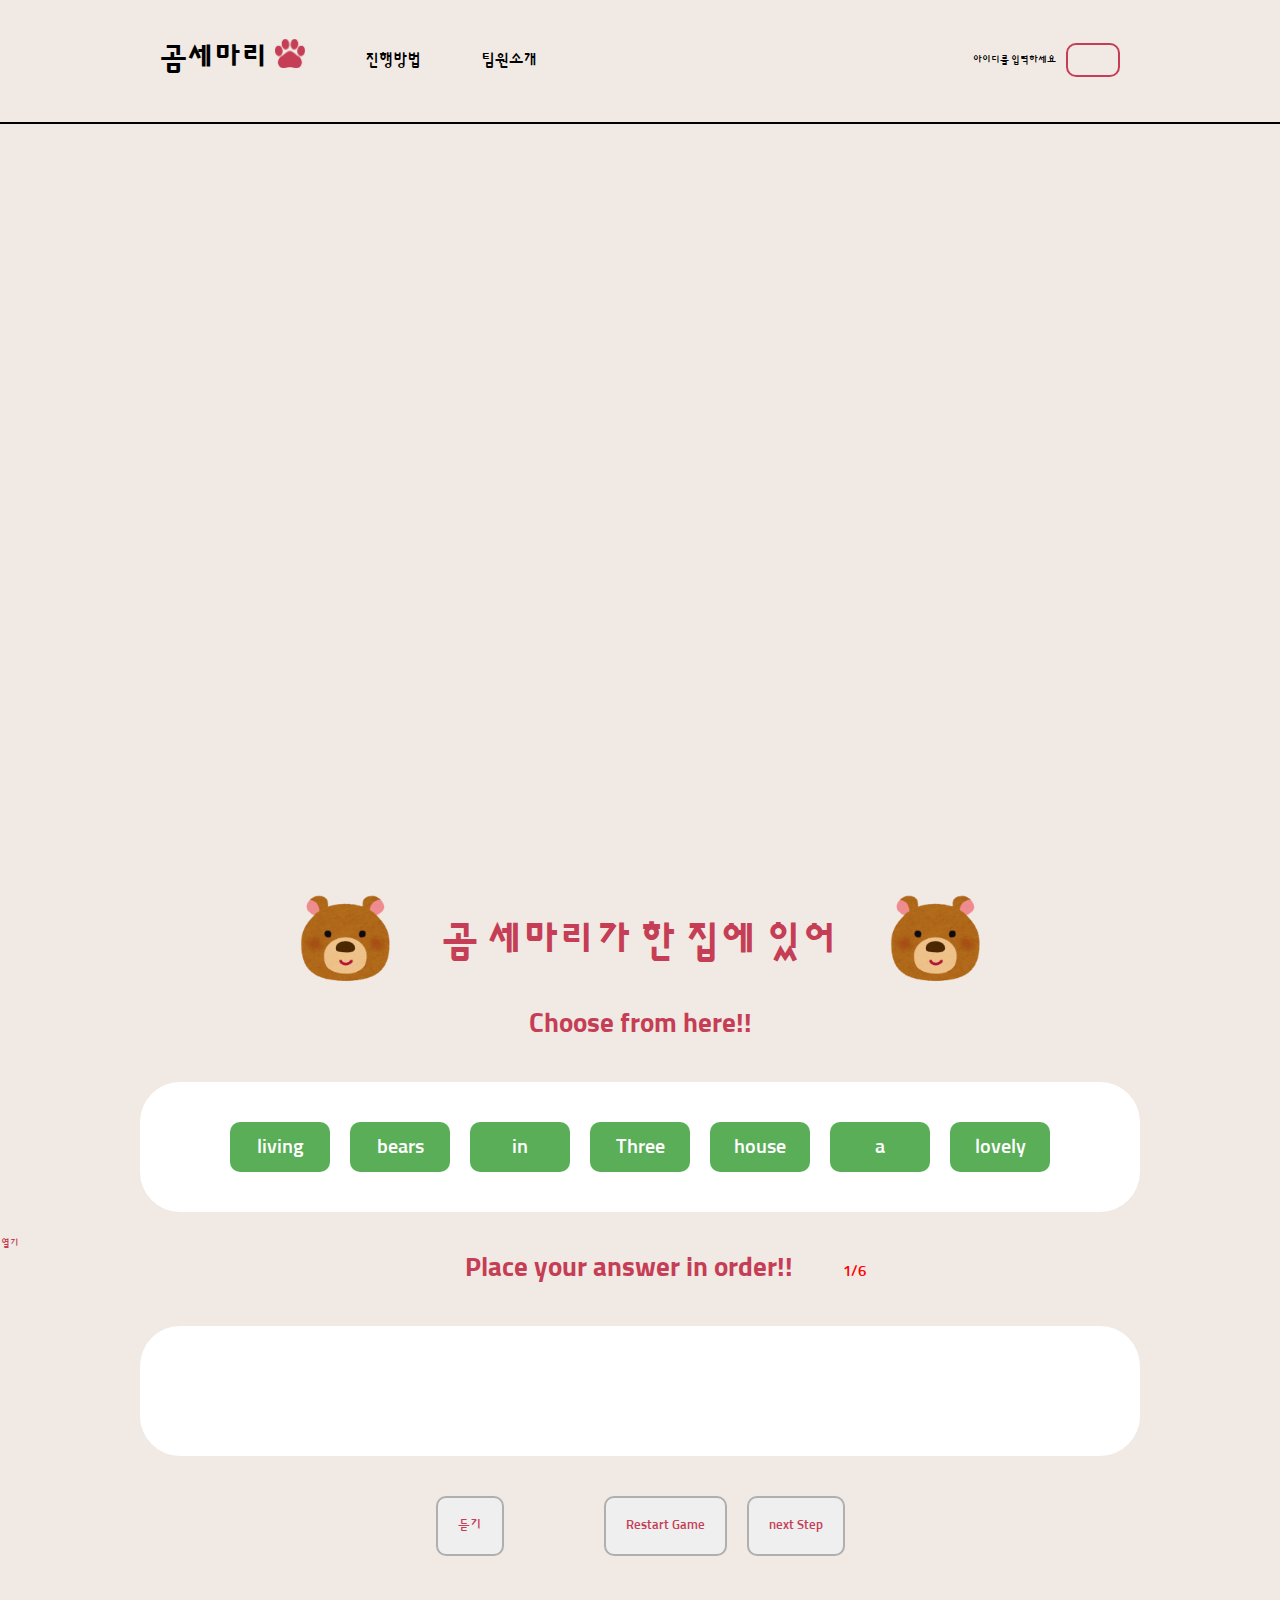
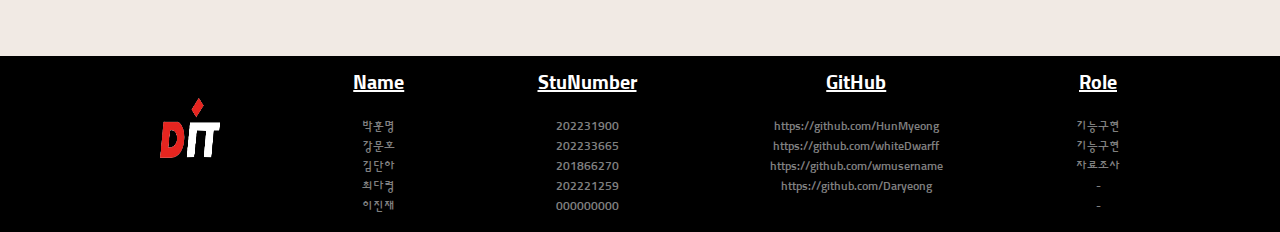
==== commit 5e5fa13f: "1223 commit 2" ====
--- a/MAIN/main.html
+++ b/MAIN/main.html
@@ -5,7 +5,7 @@
     <meta http-equiv="X-UA-Compatible" content="IE=edge">
     <meta name="viewport" content="width=device-width, initial-scale=1.0">
     <title>Drag & Drop Game!</title>
-    <link rel="stylesheet" href="test.css">
+    <link rel="stylesheet" href="style.css">
     <script src="jquery.js"></script>
     <script src="song.js"></script>
     <script src="app.js"></script>
--- a/MAIN/style.css
+++ b/MAIN/style.css
@@ -0,0 +1,398 @@
+
+@import url('https://fonts.googleapis.com/css2?family=Jua&family=Single+Day&family=Sunflower:wght@700&display=swap'); 
+
+
+*{
+    font-family: 'Sunflower', sans-serif;
+    /* color : orange; */
+    margin: 0;
+    padding: 0;
+    text-decoration: none;
+    list-style: none;
+}    
+body {
+    background-color: #f1eae4;
+    font-size: 10px;
+}
+/* ////////////////////////////////////////////////////// header */
+header {
+    /* background-color: white; */
+    padding: 30px 0;
+    width: 100%;
+    border-bottom: 2px solid black;
+}
+nav {
+    line-height: 60px;
+    width: 960px;
+    margin: 0 auto;
+    display: flex;
+    position:relative;
+}
+h1 { 
+    font-size: 30px;
+    margin-right: 30px;
+}
+nav ul {
+    display : flex;
+}
+nav ul li a {
+    padding: 30px;
+    font-size: 16px;
+    color: black;
+}
+nav li a:hover{
+    background: rgba(255, 255, 255, 0.5);
+    border-radius: 30px;
+}
+.inputZone {
+    position: absolute;
+    right: 0;
+    display: flex;
+    align-items: center;
+}
+.inputZone input {
+    height: 30px;
+    width: 30px;
+    border-radius: 10px;
+    border: 2px solid #c53e55;
+    background-color: #f1eae4;
+    padding-left: 20px;
+    margin-left: 10px;
+}
+input:focus {
+    outline: 2px solid #c53e55;
+}
+#logoutID {
+    width: auto;
+    height: 20px;
+    display: flex;
+    align-items: center;
+    margin-right: 0;
+    margin-left: 10px;
+} 
+.inputZone span {
+    display: inline-block;
+    font-size: 20px;
+    color: red;
+}
+/* ////////////////////////////////////////////////////// section */
+section {
+    width: 1000px;
+    margin: 0 auto;
+    text-align: center;
+    position: relative;
+    color: #c53e55;
+}
+.word {
+    font-size: 40px;
+    font-weight: bold;
+}
+.box{
+    height: 50px;
+    background-color: white;
+    padding: 40px;
+    justify-content: center;
+    border-radius: 40px;
+    margin-bottom: 40px;
+    display: flex;
+}
+h3 {
+    font-size: 27px;
+    margin-bottom: 40px;
+}
+.wordZone {
+    display: flex;
+    justify-content: center;
+    margin-top: 70px;
+}
+
+.wordZone img {
+    width: 90px;    
+    position: relative;
+    top: -24px;
+}
+
+.word {   /* 한글 노래 출력하는 태그*/
+    width: 500px;
+}
+.card {
+    width: 100px;
+    height: 50px;
+    line-height: 50px;
+    text-align: center;
+    border-radius: 10px;
+    background-color: #5aae57;
+    margin-right: 20px;
+    color: white;
+    font-size: 20px;
+}
+.card:last-child {
+    margin-right: 0;
+}
+#lastAc {
+    display: none;
+}
+
+button{
+    padding: 20px;
+    border: 2px solid rgb(175, 175, 175);
+    border-radius: 10px;
+    cursor: pointer;
+    animation-duration: .2s;
+    margin-right: 20px;
+    color: #c53e55;
+
+}
+
+.plays {
+    display: flex;
+    justify-content: center;
+    margin: 40px 0;
+}
+.remain {
+    font-size: 15px;
+    color: red;
+    position: relative;
+    top: 10px;
+}
+.plays h3 {
+    margin: 0px 50px;
+}
+/* ////////////////////////////////////////////////////// aside */
+aside {
+    width: 300px;
+    /* height: 300px; */
+    position: absolute;
+    bottom: 230px;
+    left: -200px;
+    width: 100px;
+}
+
+#songBtn {
+    border: none;
+    border-radius: 50%;
+    background-color: white;
+    margin-top: 20px;
+}
+.songList {
+    height: 000px;
+    visibility: hidden;
+    /* background-color: white; */
+    opacity: 0;
+    transition: .8s;
+    overflow: hidden;
+}
+.songList li {
+    border-radius: 50%;
+    height: 100px;
+    background-color: white;
+    margin: 20px 0;
+}
+.songList li img {
+    margin-top: 15px;
+}
+.songList li:last-child img {
+    border-radius: 50%;
+    position: relative;
+    top: -15px;
+} 
+.songList li:last-child  p{
+    position: relative;
+    top: -50px;
+}
+/* ////////////////////////////////////////////////////// btnBox */
+.btnBox {
+    display: flex;
+    justify-content: center;
+}
+#aviTimeBtn {
+    margin-right: 100px;
+}
+#nextBtn {
+    margin-right: 0;
+}
+/* ////////////////////////////////////////////////////// submitWindow */
+.submitWindow {
+    width: 300px;
+    height: 250px;
+    background-color: white;
+    border-radius: 20px;
+    border: thin solid grey;
+    text-align: center;
+    box-shadow: 2px 2px rgb(183, 183, 183);
+    position: absolute;
+    top: 80%;
+    left: 40%;
+    margin: 0 auto;
+    z-index: 2;
+}
+.submitWindow img {
+    display: block;
+    margin: 0 auto;
+    padding: 20px 0 ;
+}
+.submitWindow span {
+    margin-right: 30px;
+    font-size: 20px;
+}
+/* ////////////////////////////////////////////////////// positionBox */
+.positionBox {
+    position: absolute;
+    top: 0;
+    width: 100%;
+    height: 2080px;
+    background: rgba(0, 0, 0, 0.5);
+    z-index: 1;
+}
+/* ////////////////////////////////////////////////////// footer */
+footer {
+    width: 100%;
+    background-color: black;
+    border-top: 2px solid black;
+    margin-top: 100px;
+    padding: 15px 0;
+    color: grey;
+
+    
+}
+footer a {
+    color: grey;
+    
+}
+footer .wrap {
+    width: 960px;
+    margin: 0 auto;
+    display: flex;
+    justify-content: space-between;
+    text-align: center;
+    line-height: 20px;
+    font-size: 12px;
+}
+footer .wrap img {
+    margin-top: 25px;
+}
+footer .wrap p {
+    font-size: 20px;
+    font-weight: bold;
+    text-decoration: underline;
+    margin-bottom: 24px;
+    color: white
+}
+footer .wrap div:last-child {
+    border: none;
+    margin: 0;
+    padding: 0;
+} 
+footer a:hover {
+    background-color: #d8d8e6;
+}
+/* ////////////////////////////////////////////////////// scriptEvent */
+.draggingCard {
+    border: 1px solid;
+    border-color: red;
+    background-color: #675094;
+
+}
+.overCard {
+    background-color: red;
+}
+.overBox {
+    border: 3px solid brown;
+}
+.marginBox {
+    margin: 0px 50px;
+}
+.hidden {
+    visibility: hidden;;
+}
+.none {
+    display: none;
+}
+.block {
+    display: block;
+}
+.toggleEvent {
+    visibility: visible;
+    height: 300px;
+    opacity: 1;
+    transition: 1s;
+}
+
+
+
+
+@media screen and (max-width: 500px) {
+    header {
+        padding:  0;
+        width: 100%;
+    }
+    header h1 {
+        margin: 0 2rem;
+        font-size: 1rem;
+    }
+    header img {
+        width: 1rem;
+    }
+    nav {
+        width: 100%;
+        position: none;
+    }
+    nav ul li a {
+        font-size: 0.5rem;
+        padding: 8px;
+    }
+    .inputZone{
+        display: none;
+    }
+    section {
+        width: 100%;
+    }
+    embed {
+        width: 80%;
+
+    }
+    article:nth-child(2) {
+        display: none;
+    }
+    .btnBox {
+        display: none;
+    }
+    #lastAc {
+        display: flex;
+        justify-content: center;
+        align-items: center;
+    }
+    #lastAc span {
+        font-size: 1rem;
+    }
+    #lastAc img {
+        width: 4rem;
+        margin: 0 2rem;
+    }
+
+    aside {
+        display: none;
+    }
+    footer {
+        padding: 3px 0;
+        position: absolute;
+        bottom: 0;
+        font-size: 5px;
+    }
+    footer .wrap {
+        width: 100%;
+        display:flex;
+        justify-content: center;
+    }
+    footer .wrap p{
+        font-size: 15px;
+        margin-bottom: 5px;
+    }
+    footer div:nth-child(2) {
+        margin: 0 100px;
+    }
+    footer div:nth-child(3),
+    footer div:nth-child(4) {
+        display:none;
+    }
+}
